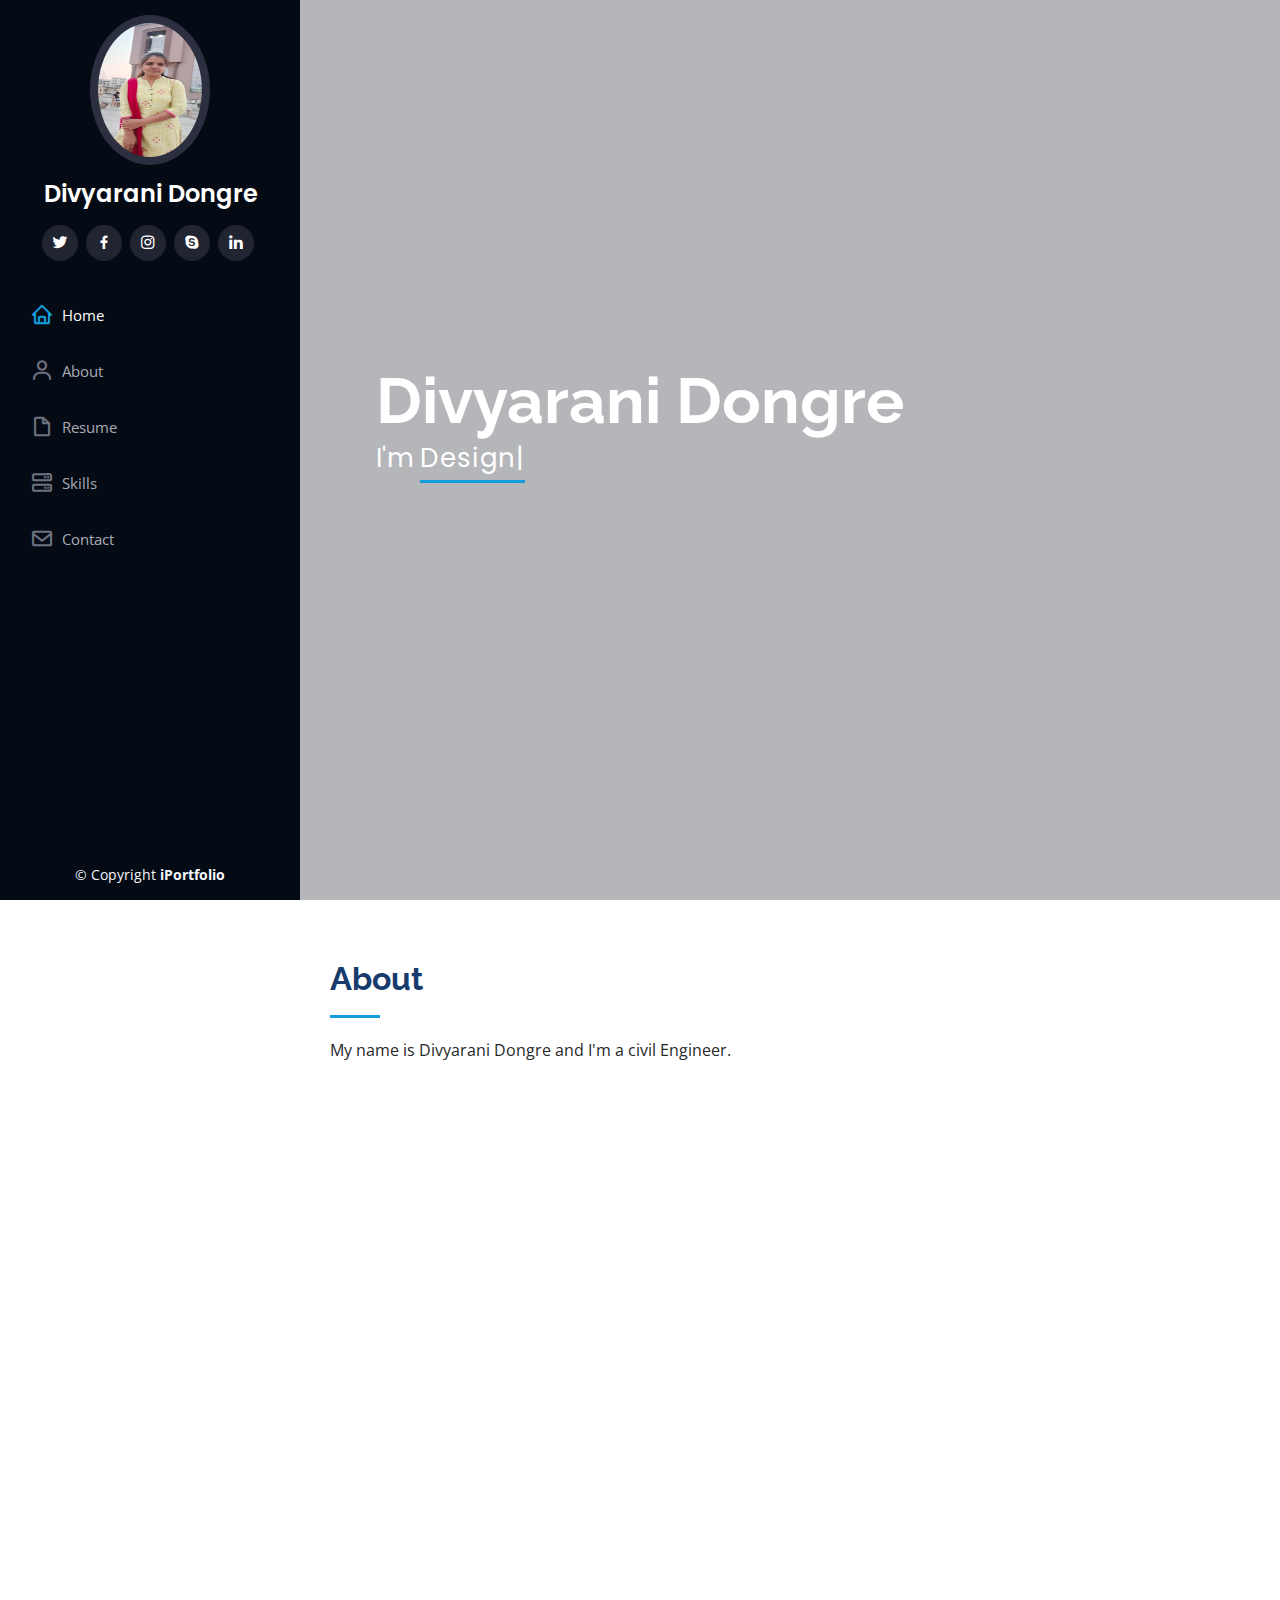
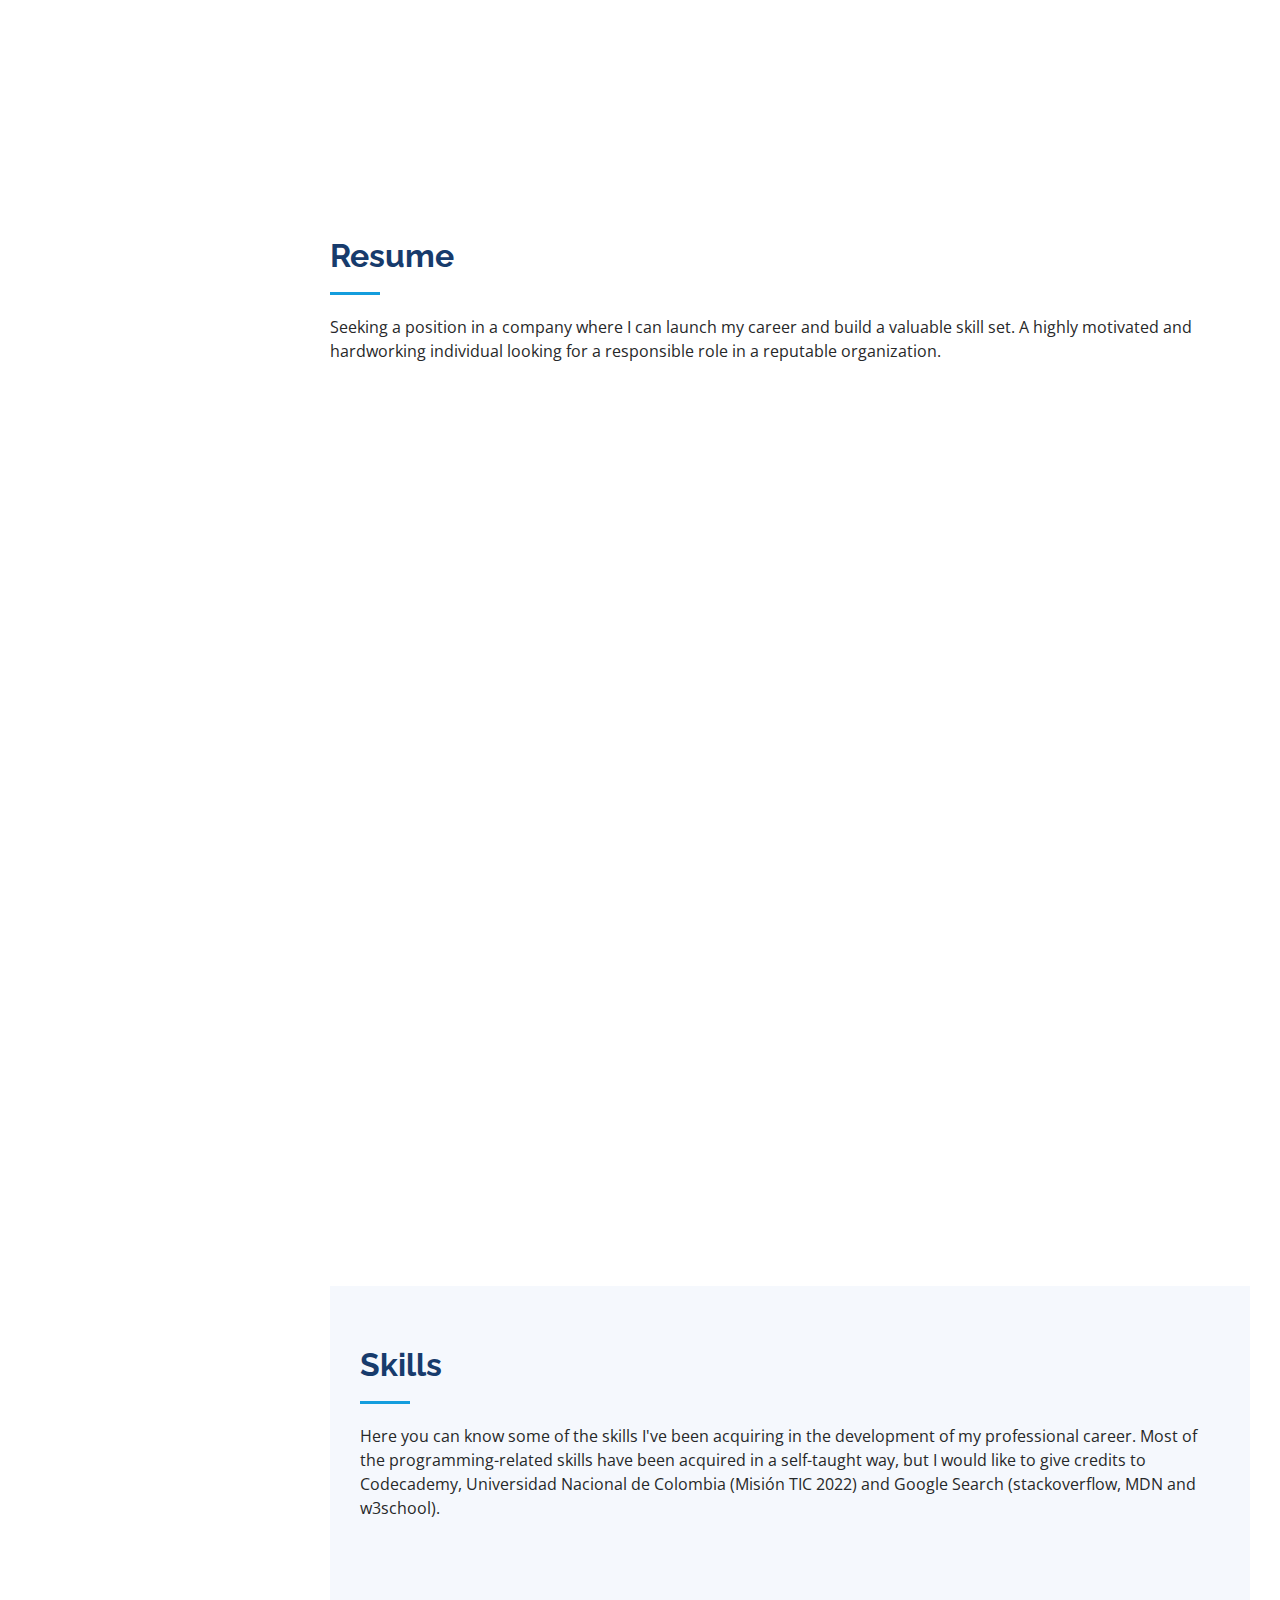
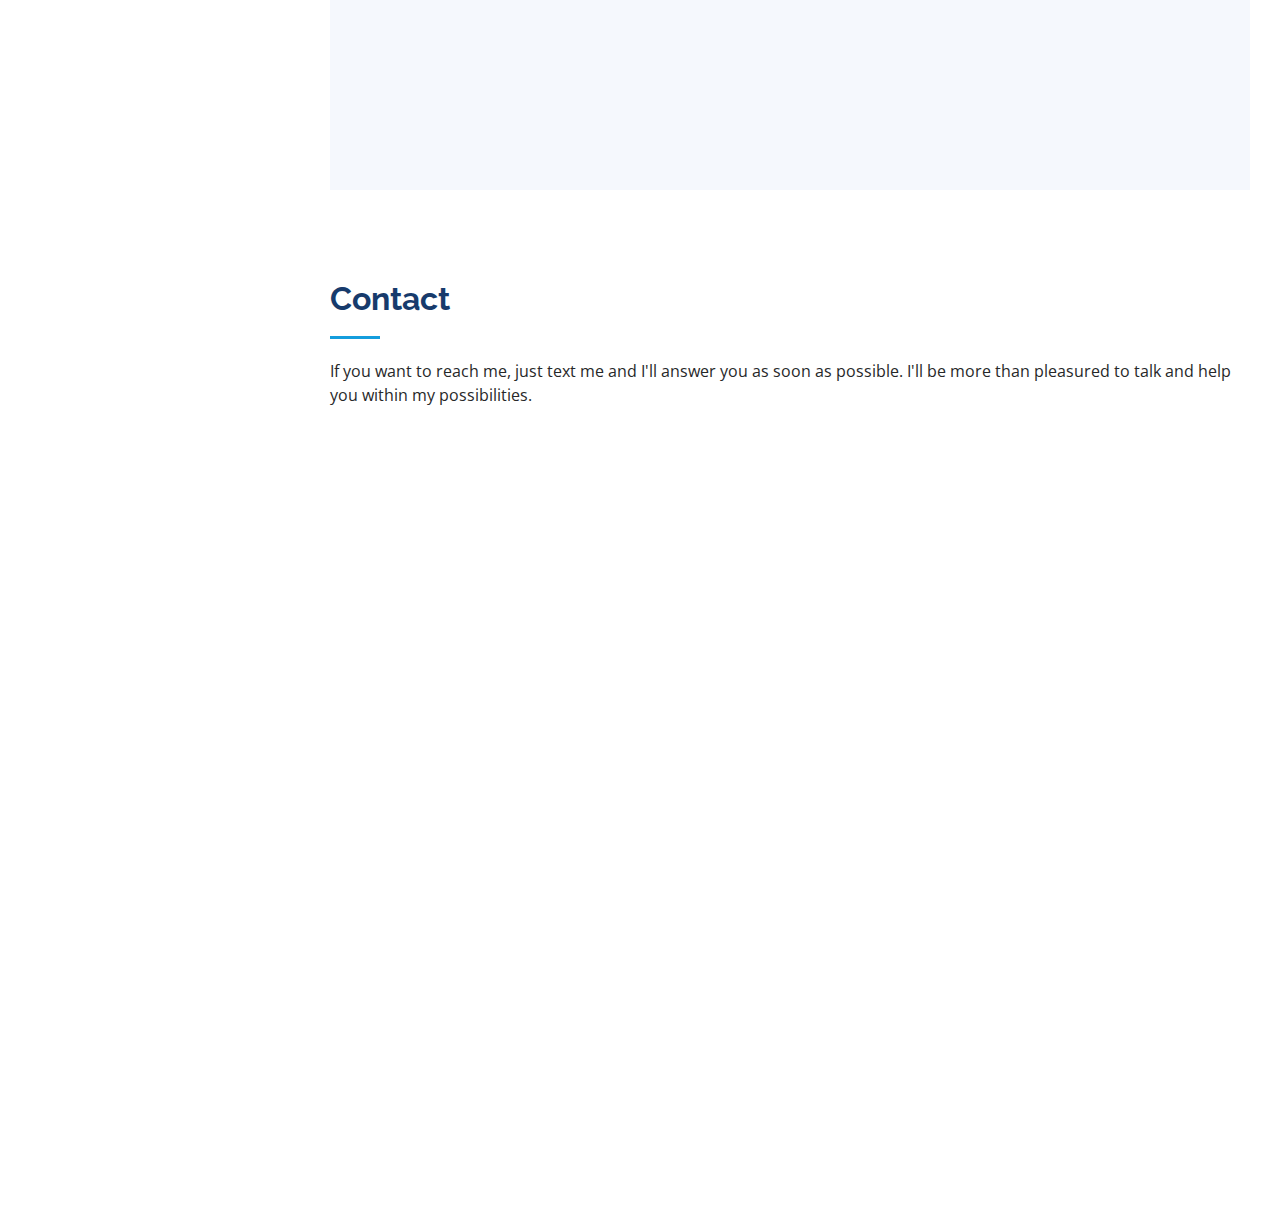
==== index.html @ f17f08f5 "commit" ====
<!DOCTYPE html>
<html lang="en">

<head>
  <meta charset="utf-8">
  <meta content="width=device-width, initial-scale=1.0" name="viewport">

  <title>iPortfolio</title>
  <meta content="" name="description">
  <meta content="" name="keywords">

  <!-- Favicons -->
  <link href="assets/img/favicon.png" rel="icon">
  <link href="assets/img/apple-touch-icon.png" rel="apple-touch-icon">

  <!-- Google Fonts -->
  <link href="https://fonts.googleapis.com/css?family=Open+Sans:300,300i,400,400i,600,600i,700,700i|Raleway:300,300i,400,400i,500,500i,600,600i,700,700i|Poppins:300,300i,400,400i,500,500i,600,600i,700,700i" rel="stylesheet">

  <!-- Vendor CSS Files -->
  <link href="assets/vendor/aos/aos.css" rel="stylesheet">
  <link href="assets/vendor/bootstrap/css/bootstrap.min.css" rel="stylesheet">
  <link href="assets/vendor/bootstrap-icons/bootstrap-icons.css" rel="stylesheet">
  <link href="assets/vendor/boxicons/css/boxicons.min.css" rel="stylesheet">
  <link href="assets/vendor/glightbox/css/glightbox.min.css" rel="stylesheet">
  <link href="assets/vendor/swiper/swiper-bundle.min.css" rel="stylesheet">

  <!--  Main CSS File -->
  <link href="assets/css/style.css" rel="stylesheet">

  
</head>

<body>

  <!-- ======= Mobile nav toggle button ======= -->
  <i class="bi bi-list mobile-nav-toggle d-xl-none"></i>

  <!-- ======= Header ======= -->
  <header id="header">
    <div class="d-flex flex-column">

      <div class="profile">
        <img src="./my profile.jpeg" alt="" id="demo">
        <h1 class="text-light"><a href="index.html">Divyarani Dongre</a></h1>
        <div class="social-links mt-3 text-center">
          <a href="#" class="twitter"><i class="bx bxl-twitter"></i></a>
          <a href="#" class="facebook"><i class="bx bxl-facebook"></i></a>
          <a href="#" class="instagram"><i class="bx bxl-instagram"></i></a>
          <a href="#" class="google-plus"><i class="bx bxl-skype"></i></a>
          <a href="#" class="linkedin"><i class="bx bxl-linkedin"></i></a>
        </div>
      </div>

      <nav id="navbar" class="nav-menu navbar">
        <ul>
          <li><a href="#hero" class="nav-link scrollto active"><i class="bx bx-home"></i> <span>Home</span></a></li>
          <li><a href="#about" class="nav-link scrollto"><i class="bx bx-user"></i> <span>About</span></a></li>
          <li><a href="#resume" class="nav-link scrollto"><i class="bx bx-file-blank"></i> <span>Resume</span></a></li>
          <li><a href="#skills" class="nav-link scrollto"><i class="bx bx-server"></i> <span>Skills</span></a></li>
          <li><a href="#contact" class="nav-link scrollto"><i class="bx bx-envelope"></i> <span>Contact</span></a></li>
        </ul>
      </nav><!-- .nav-menu -->
    </div>
  </header><!-- End Header -->

  <!-- ======= Hero Section ======= -->
  <section id="hero" class="d-flex flex-column justify-content-center align-items-center">
    <div class="hero-container" data-aos="fade-in">
      <h1>Divyarani Dongre</h1>
      <p>I'm <span class="typed" data-typed-items="Designer, Developer, Freelancer, Photographer"></span></p>
    </div>
  </section><!-- End Hero -->

  <main id="main">

    <!-- ======= About Section ======= -->
    <section id="about" class="about">
      <div class="container">

        <div class="section-title">
          <h2>About</h2>
          <p>My name is Divyarani Dongre and I'm a civil Engineer.  
            </p>
        </div>

        <div class="row">
          <div class="col-lg-4" data-aos="fade-right">
            <img src="./my profile.jpeg" class="img-fluid" alt="">
          </div>
          <div class="col-lg-8 pt-4 pt-lg-0 content" data-aos="fade-left">
           
            <div class="row">
              <div class="col-lg-6">
                <ul>
                  <li><i class="bi bi-chevron-right"></i> <strong>Birthday:</strong> <span>08 JAN 1999</span></li>
                  
                  <li><i class="bi bi-chevron-right"></i> <strong>Phone:</strong> <span>+91 9743382871</span></li>
                  <li><i class="bi bi-chevron-right"></i> <strong>City:</strong> <span>Bhalki, karnataka</span></li>
                </ul>
              </div>
              <div class="col-lg-6">
                <ul>
                  <li><i class="bi bi-chevron-right"></i> <strong>Age:</strong> <span>24</span></li>
                  <li><i class="bi bi-chevron-right"></i> <strong>Degree:</strong> <span>Graduation</span></li>
                  <li><i class="bi bi-chevron-right"></i> <strong>PhEmailone:</strong> <span>divyadonggre072@gmail.com</span></li>
                  <li><i class="bi bi-chevron-right"></i> <strong>Freelance:</strong> <span>Available</span></li>
                </ul>
              </div>
            </div>
            <br>
           
            <p>I'm learning web development. I've been practicing programming for almost a year at a moderate pace, but now I've found out how fun and entertaining this is.

              I'm enrolled on the Codecademy's Full Stack Path and after that, I'm planning on taking the Data Science Path. I think these courses complement each other especially in academy, where I'll try to put them in practice for college projects involving measuring  parameters, calculating strength  and analyzing the results through a webpage.
              .<br> 
              I have completed HTML , Css and Javascript on coursera.
            </p>
          </div>
        </div>

      </div>
    </section><!-- End About Section -->

    

    
    <!-- ======= Resume Section ======= -->
    <section id="resume" class="resume">
      <div class="container">

        <div class="section-title">
          <h2>Resume</h2>
          <p> Seeking a position in a company where I can launch my career and build a valuable skill set.
             A highly motivated and hardworking individual looking for a responsible role in a reputable organization.</p>
          
        </div>

        <div class="row">
          <div class="col-lg-6" data-aos="fade-up">
            <h3 class="resume-title">Sumary</h3>
            <div class="resume-item pb-0">
              <h4>Divyarani Dongre</h4>
              <p><em>As a fresher,I'm very much intrested in working in IT field.All I need a chance to prove myself. I can assure ,I will give my best</em></p>
              <ul>
                <li>Divyarani Dongre</li>
                <li>+91 9743382871</li>
                <li>divyadongre072@gmail.com</li>
              </ul>
            </div>

            <h3 class="resume-title">Education</h3>
            <div class="resume-item">
              <h4>Bachlore's of Engineering(CIVIL)</h4>
              <h5>2017 - 2021</h5>
              <p><em>Bheemanna Khandre Institute of Technology, Bhalki, Karnataka</em></p>
              <p>CGPA - 8.15</p>
            </div>
            <div class="resume-item">
              <h4>Projects</h4>
              <h5>Web Technology Projects</h5>
              <p><em>Tea Cozy <br> Dosmoto's <br> Flex <br>Excursion <br> Resturent website <br>Regestration form</em></p>
             
            </div>
          </div>
         
          </div>
        </div>

      </div>
    </section><!-- End Resume Section -->

    

    <!-- ======= Skills Section ======= -->
    <section id="skiil" class="skill">
      <div class="container">

        <div class="section-title">
          <section id="skills" class="skills section-bg">
            <div class="container">
      
              <div class="section-title">
                <h2>Skills</h2>
                <p>Here you can know some of the skills I've been acquiring in the development of my professional career. Most of the programming-related skills have been acquired in a self-taught way, but I would like to give credits to Codecademy, Universidad Nacional de Colombia (Misión TIC 2022) and Google Search (stackoverflow, MDN and w3school).</p>
              </div>
      
              <div class="row skills-content">
      
                <div class="col-lg-6" data-aos="fade-up">
      
                  <div class="progress">
                    <span class="skill">HTML <i class="val">100%</i></span>
                    <div class="progress-bar-wrap">
                      <div class="progress-bar" role="progressbar" aria-valuenow="100" aria-valuemin="0" aria-valuemax="100"></div>
                    </div>
                  </div>
      
                  <div class="progress">
                    <span class="skill">CSS <i class="val">90%</i></span>
                    <div class="progress-bar-wrap">
                      <div class="progress-bar" role="progressbar" aria-valuenow="90" aria-valuemin="0" aria-valuemax="100"></div>
                    </div>
                  </div>
      
                  <div class="progress">
                    <span class="skill">JavaScript <i class="val">75%</i></span>
                    <div class="progress-bar-wrap">
                      <div class="progress-bar" role="progressbar" aria-valuenow="75" aria-valuemin="0" aria-valuemax="100"></div>
                    </div>
                  </div>
      
                </div>
      
                <div class="col-lg-6" data-aos="fade-up" data-aos-delay="100">
      
                  <div class="progress">
                    <span class="skill">Core Java <i class="val">80%</i></span>
                    <div class="progress-bar-wrap">
                      <div class="progress-bar" role="progressbar" aria-valuenow="80" aria-valuemin="0" aria-valuemax="100"></div>
                    </div>
                  </div>
      
                  <div class="progress">
                    <span class="skill">SQl <i class="val">90%</i></span>
                    <div class="progress-bar-wrap">
                      <div class="progress-bar" role="progressbar" aria-valuenow="90" aria-valuemin="0" aria-valuemax="100"></div>
                    </div>
                  </div>
      
                  <div class="progress">
                    <span class="skill">C/C++ <i class="val">55%</i></span>
                    <div class="progress-bar-wrap">
                      <div class="progress-bar" role="progressbar" aria-valuenow="55" aria-valuemin="0" aria-valuemax="100"></div>
                    </div>
                  </div>
      
                </div>
      
              </div>
      
            </div>
          </section>
          </div>
          </div><!-- End Skills Section -->
         
  
    <section id="contact" class="contact">
      <div class="container">

        <div class="section-title">
          <h2>Contact</h2>
          <p>If you want to reach me, just text me and I'll answer you as soon as possible. I'll be more than pleasured to talk and help you within my possibilities.</p>
        </div>

        <div class="row" data-aos="fade-in">

          <div class="col-lg-5 d-flex align-items-stretch">
            <div class="info">
              <div class="address">
                <i class="bi bi-geo-alt"></i>
                <h4>Location:</h4>
                <p>Bhalki , Dist:Bidar , Karnataka</p>
              </div>

              <div class="email">
                <i class="bi bi-envelope"></i>
                <h4>Email:</h4>
                <p>divyadongre072@gmail.com</p>
              </div>

              <div class="phone">
                <i class="bi bi-phone"></i>
                <h4>Call:</h4>
                <p>+91 9743382871</p>
              </div>
            </div>

          </div>

          <div class="col-lg-7 mt-5 mt-lg-0 d-flex align-items-stretch">
            <form action="forms/contact.php" method="post" role="form" class="php-email-form">
              <div class="row">
                <div class="form-group col-md-6">
                  <label for="name">Your Name</label>
                  <input type="text" name="name" class="form-control" id="name" required>
                </div>
                <div class="form-group col-md-6">
                  <label for="name">Your Email</label>
                  <input type="email" class="form-control" name="email" id="email" required>
                </div>
              </div>
              <div class="form-group">
                <label for="name">Subject</label>
                <input type="text" class="form-control" name="subject" id="subject" required>
              </div>
              <div class="form-group">
                <label for="name">Message</label>
                <textarea class="form-control" name="message" rows="10" required></textarea>
              </div>
              <div class="my-3">
                <div class="loading">Loading</div>
                <div class="error-message"></div>
                <div class="sent-message">Your message has been sent. Thank you!</div>
              </div>
              <div class="text-center"><button type="submit">Send Message</button></div>
            </form>
          </div>

        </div>

      </div>
    </section><!-- End Contact Section -->

  </main><!-- End #main -->

  <!-- ======= Footer ======= -->
  <footer id="footer">
    <div class="container">
      <div class="copyright">
        &copy; Copyright <strong><span>iPortfolio</span></strong>
      </div>
     
    </div>
  </footer><!-- End  Footer -->

  <a href="#" class="back-to-top d-flex align-items-center justify-content-center"><i class="bi bi-arrow-up-short"></i></a>

  <!-- Vendor JS Files -->
  <script src="assets/vendor/purecounter/purecounter_vanilla.js"></script>
  <script src="assets/vendor/aos/aos.js"></script>
  <script src="assets/vendor/bootstrap/js/bootstrap.bundle.min.js"></script>
  <script src="assets/vendor/glightbox/js/glightbox.min.js"></script>
  <script src="assets/vendor/isotope-layout/isotope.pkgd.min.js"></script>
  <script src="assets/vendor/swiper/swiper-bundle.min.js"></script>
  <script src="assets/vendor/typed.js/typed.umd.js"></script>
  <script src="assets/vendor/waypoints/noframework.waypoints.js"></script>
  <script src="assets/vendor/php-email-form/validate.js"></script>

  <!-- Template Main JS File -->
  <script src="assets/js/main.js"></script>

</body>

</html>
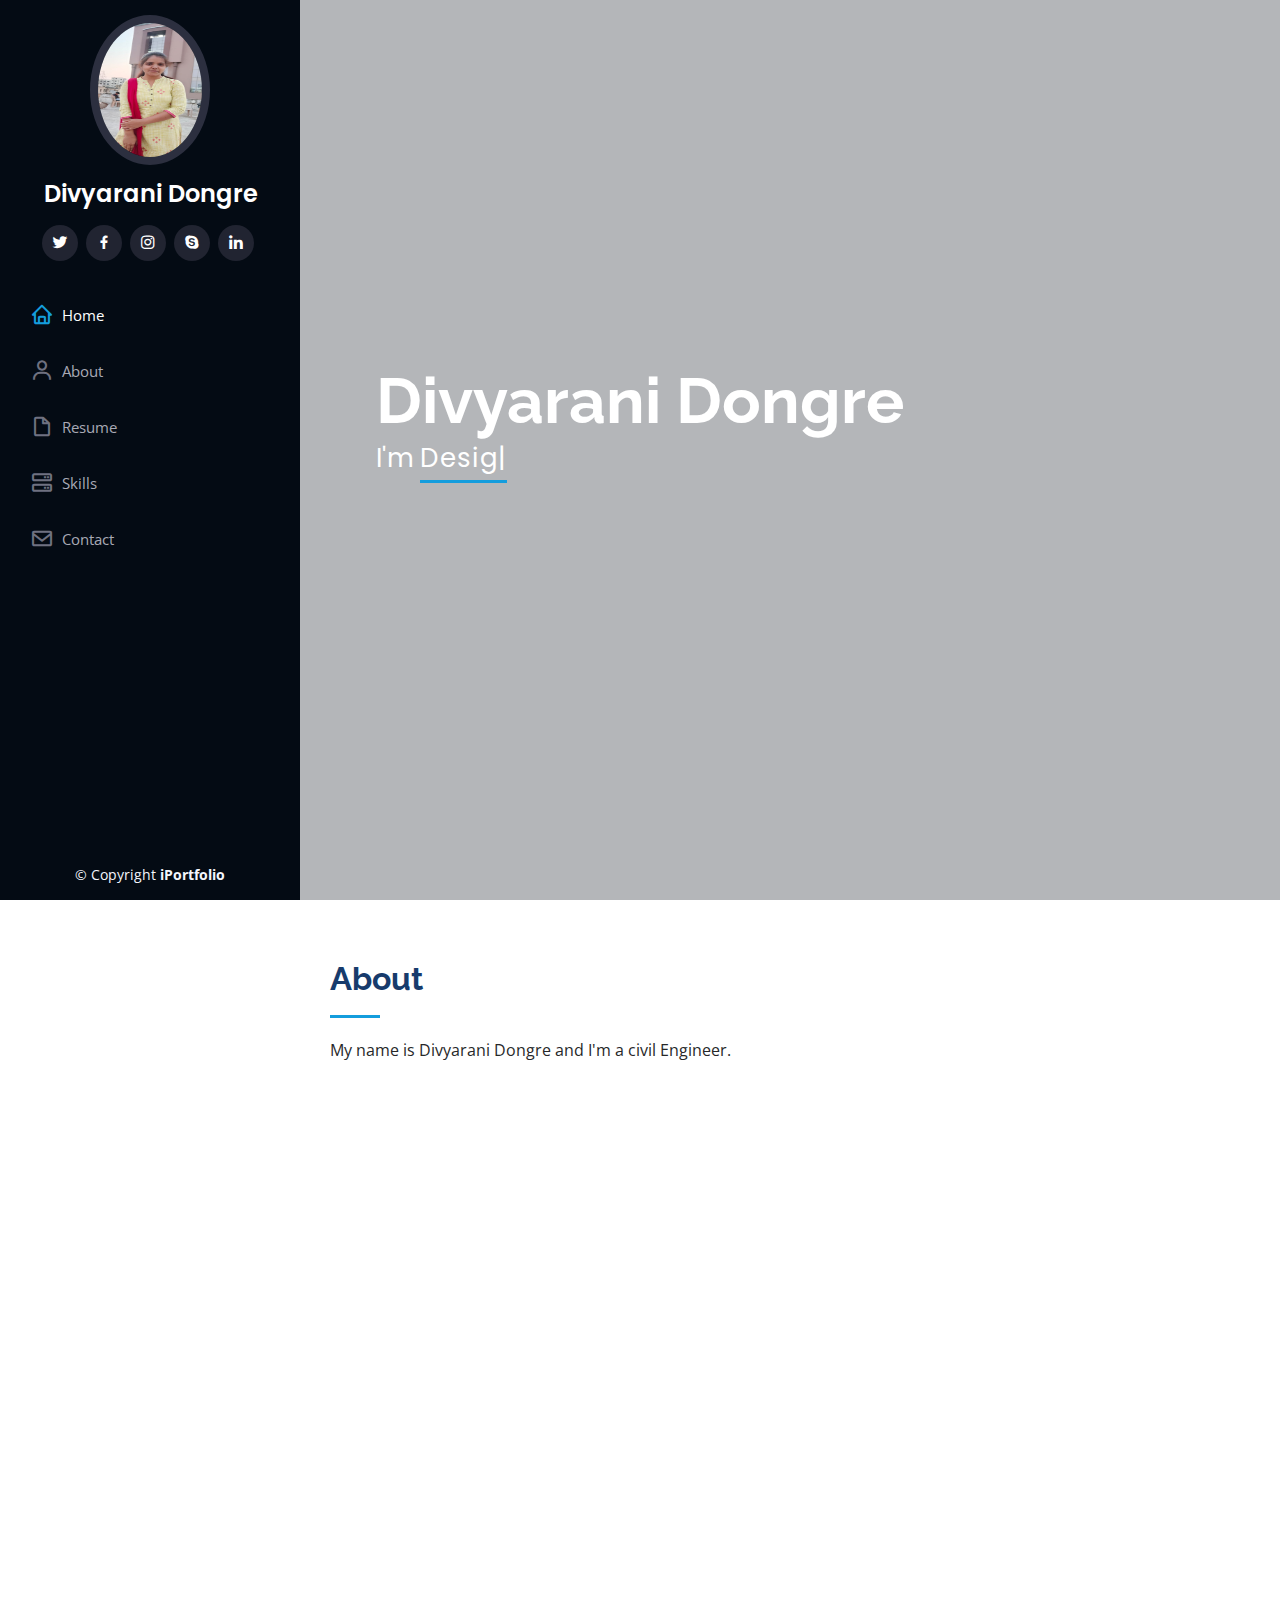
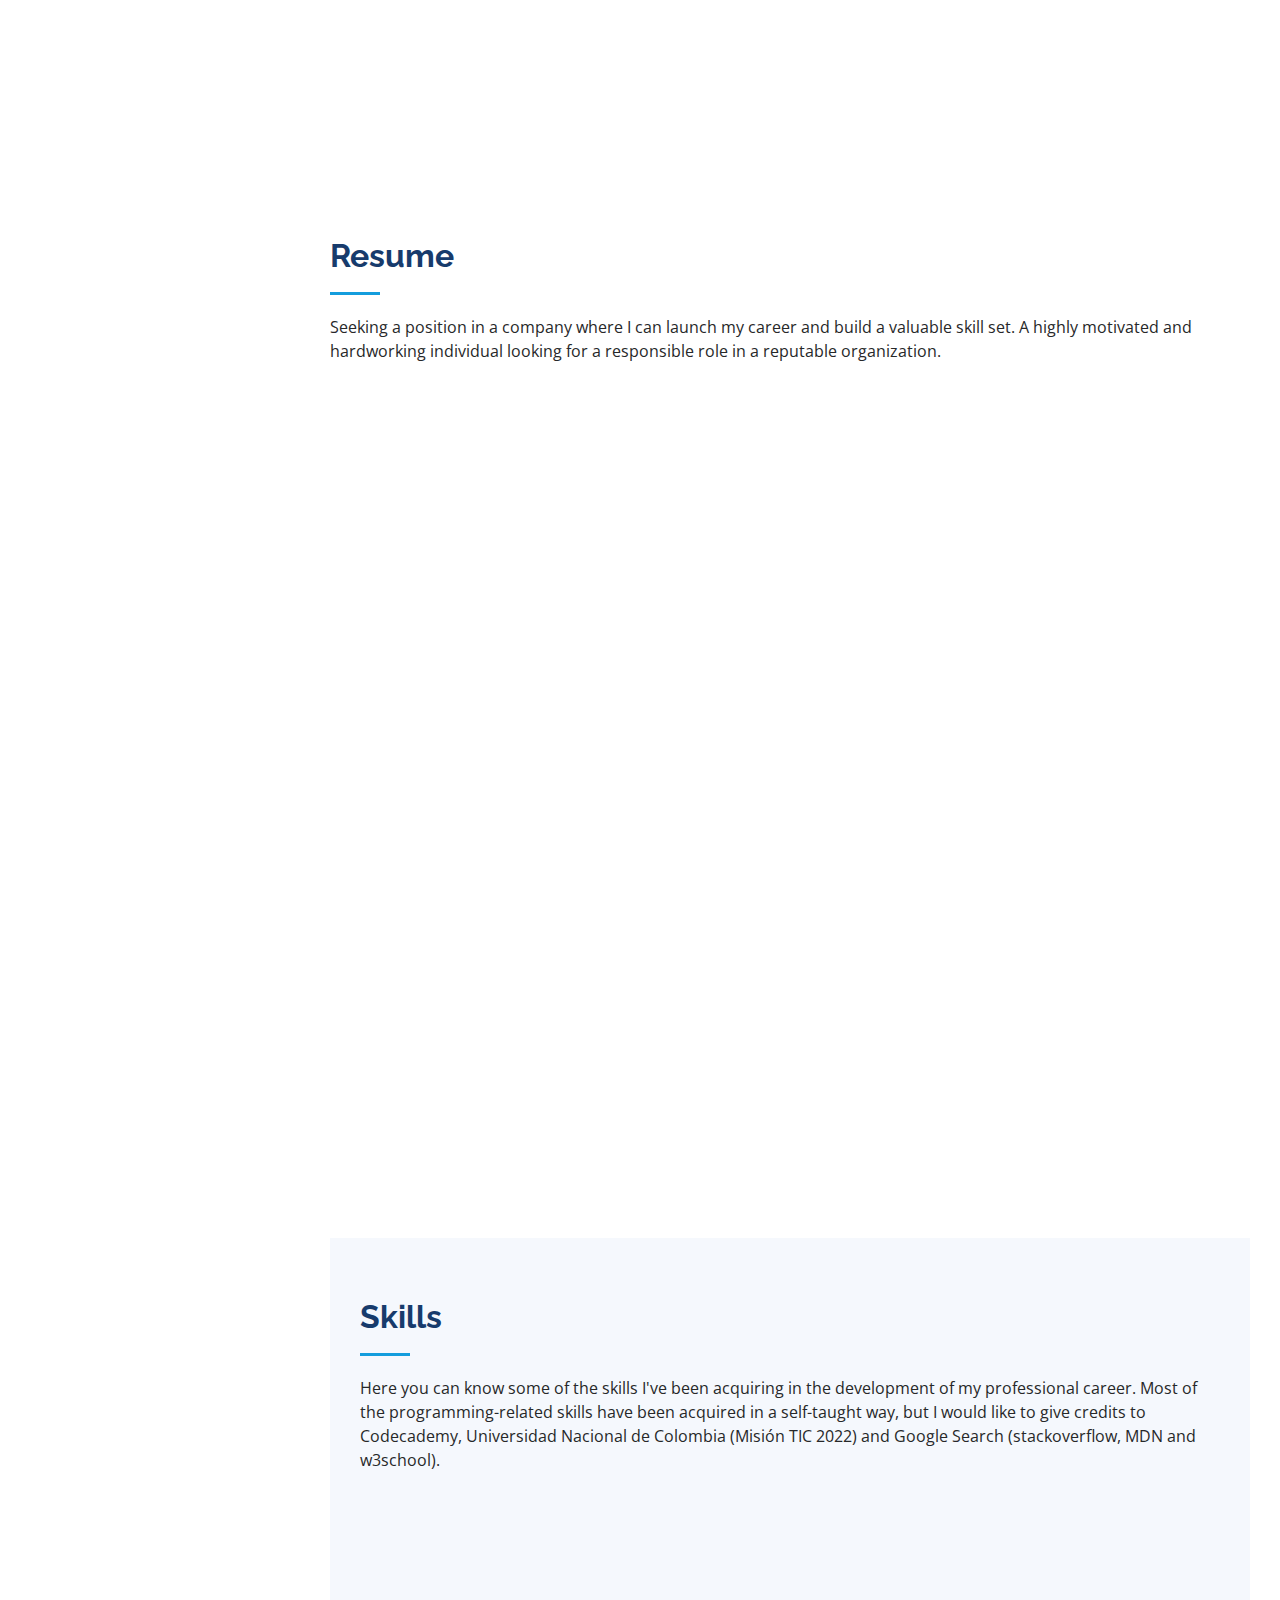
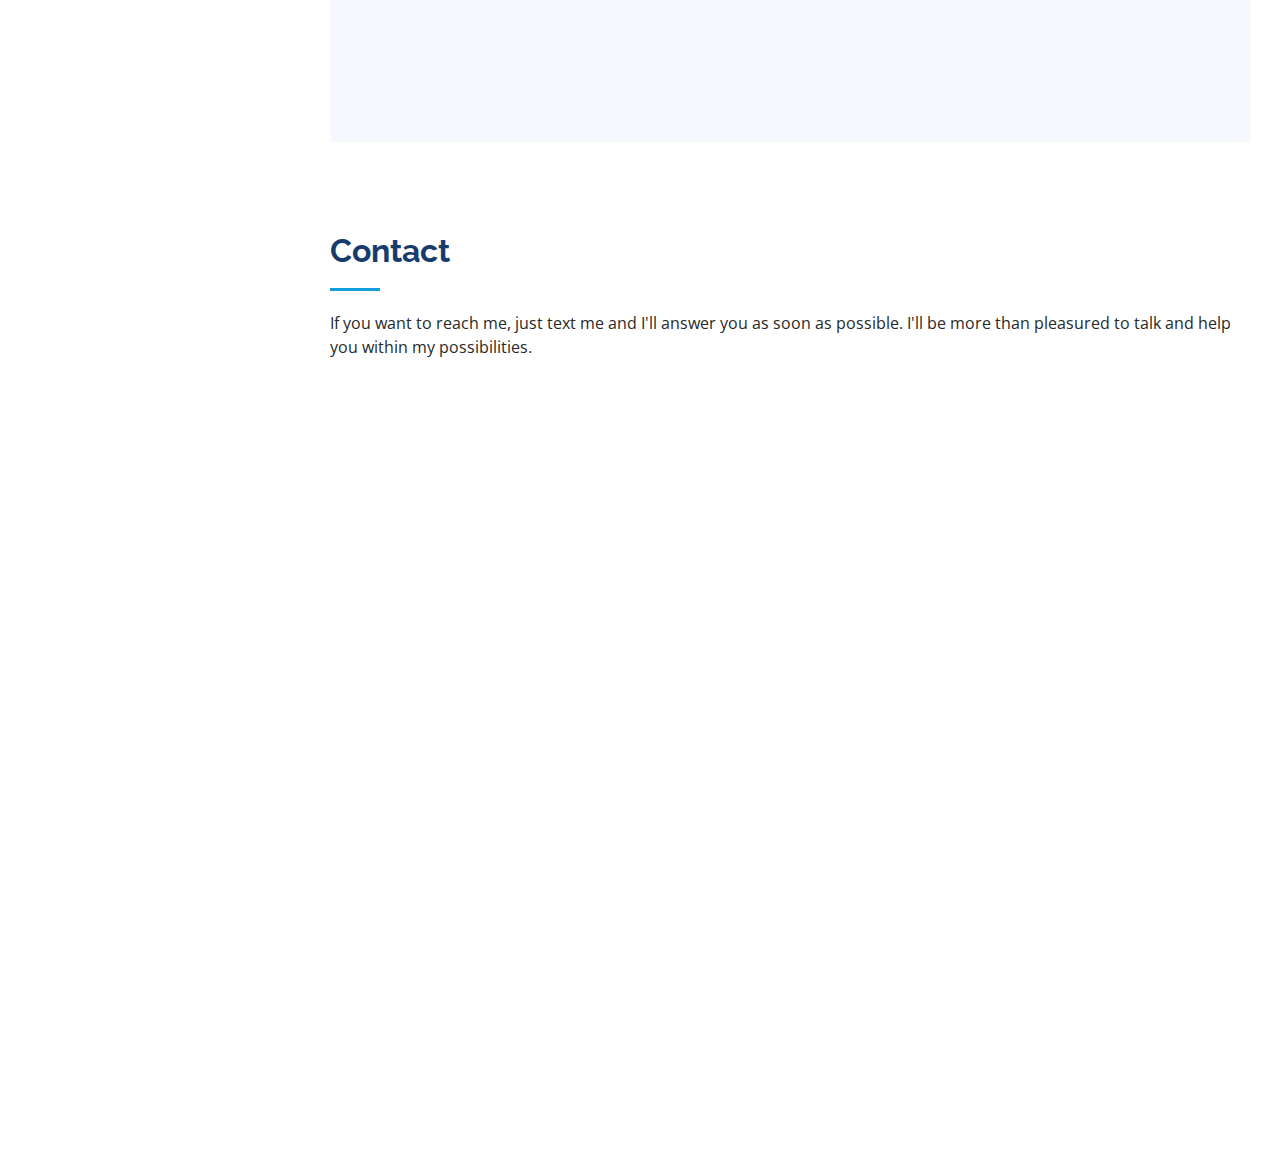
==== commit 9c7254f7: "commit" ====
--- a/index.html
+++ b/index.html
@@ -158,7 +158,10 @@
             <div class="resume-item">
               <h4>Projects</h4>
               <h5>Web Technology Projects</h5>
-              <p><em>Tea Cozy <br> Dosmoto's <br> Flex <br>Excursion <br> Resturent website <br>Regestration form</em></p>
+              <p><em><a href="https://github.com/divya-dongre/Tea-cozy.git">Tea Cozy </a>
+              <br> <a href="https://github.com/divya-dongre/Excursion.git">Excursion </a>
+             <br><a href="https://github.com/divya-dongre/calculator.git">Calculator</a>
+              <br><a href="https://github.com/divya-dongre/form.git">Regestration form</a></em></p>
              
             </div>
           </div>
